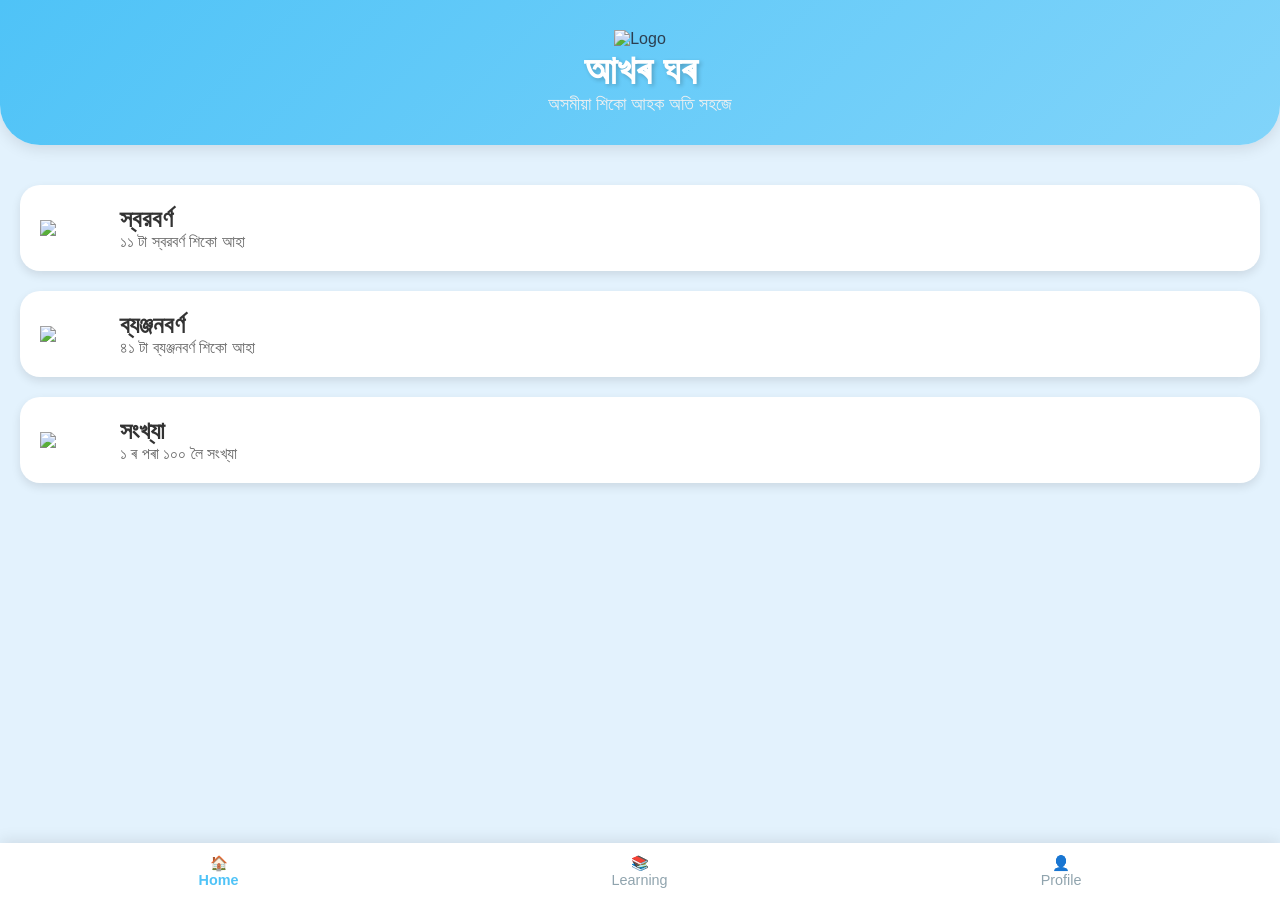
==== index.html @ bf0b0a87 "Add initial HTML structure for Assamese Learning site" ====
<!DOCTYPE html>
<html lang="as">
<head>
    <meta charset="UTF-8">
    <meta name="viewport" content="width=device-width, initial-scale=1.0">
    <title>আখৰ ঘৰ - Assamese Learning</title>
    <link rel="stylesheet" href="css/style.css">
</head>
<body>

<header>
    <img src="assets/logo/akhor-ghor-logo.png" style="width: 80px;" alt="Logo">
    <h1>আখৰ ঘৰ</h1>
    <p>অসমীয়া শিকো আহক অতি সহজে</p>
</header>

<div class="menu-container" style="padding: 20px;">
    <a href="swara.html" class="menu-card" style="text-decoration: none; display: block; background: white; margin-bottom: 20px; border-radius: 20px; padding: 20px; display: flex; align-items: center; gap: 20px; box-shadow: 0 4px 10px rgba(0,0,0,0.1);">
        <img src="assets/categories/swara.png" style="width: 60px;">
        <div>
            <h2 style="color: #333;">স্বরবৰ্ণ</h2>
            <p style="color: #666;">১১ টা স্বরবৰ্ণ শিকো আহা</p>
        </div>
    </a>

    <a href="vyanjan.html" class="menu-card" style="text-decoration: none; display: block; background: white; margin-bottom: 20px; border-radius: 20px; padding: 20px; display: flex; align-items: center; gap: 20px; box-shadow: 0 4px 10px rgba(0,0,0,0.1);">
        <img src="assets/categories/vyanjan.png" style="width: 60px;">
        <div>
            <h2 style="color: #333;">ব্যঞ্জনবৰ্ণ</h2>
            <p style="color: #666;">৪১ টা ব্যঞ্জনবৰ্ণ শিকো আহা</p>
        </div>
    </a>

    <a href="numbers.html" class="menu-card" style="text-decoration: none; display: block; background: white; margin-bottom: 20px; border-radius: 20px; padding: 20px; display: flex; align-items: center; gap: 20px; box-shadow: 0 4px 10px rgba(0,0,0,0.1);">
        <img src="assets/categories/numbers.png" style="width: 60px;">
        <div>
            <h2 style="color: #333;">সংখ্যা</h2>
            <p style="color: #666;">১ ৰ পৰা ১০০ লৈ সংখ্যা</p>
        </div>
    </a>
</div>

<nav class="bottom-nav">
    <a href="index.html" class="nav-item active">🏠 <span>Home</span></a>
    <a href="learning.html" class="nav-item">📚 <span>Learning</span></a>
    <a href="profile.html" class="nav-item">👤 <span>Profile</span></a>
</nav>

</body>
</html>
---- css/style.css ----
:root {
    --primary: #4fc3f7;
    --secondary: #ffb74d;
    --bg-color: #e3f2fd;
    --card-bg: #ffffff;
    --text-color: #2c3e50;
    --success: #81c784;
}

* {
    margin: 0;
    padding: 0;
    box-sizing: border-box;
    font-family: 'Hind Siliguri', sans-serif; /* Assamese friendly font */
}

body {
    background-color: var(--bg-color);
    color: var(--text-color);
    overflow-x: hidden;
    padding-bottom: 80px;
}

/* Header Style */
header {
    background: linear-gradient(135deg, var(--primary), #81d4fa);
    padding: 30px 20px;
    text-align: center;
    border-bottom-left-radius: 40px;
    border-bottom-right-radius: 40px;
    box-shadow: 0 4px 15px rgba(0,0,0,0.1);
    margin-bottom: 20px;
}

header h1 {
    color: white;
    font-size: 2.5rem;
    text-shadow: 2px 2px 4px rgba(0,0,0,0.2);
}

header p {
    color: #f0f0f0;
    font-size: 1.1rem;
}

/* Grid Layout for Dashboards */
.grid-container {
    display: grid;
    grid-template-columns: repeat(auto-fill, minmax(80px, 1fr));
    gap: 15px;
    padding: 15px;
}

.card {
    background: var(--card-bg);
    border-radius: 15px;
    padding: 10px;
    text-align: center;
    box-shadow: 0 4px 8px rgba(0,0,0,0.05);
    transition: transform 0.2s;
}

.card:active {
    transform: scale(0.9);
}

.card img {
    width: 100%;
    height: auto;
    border-radius: 10px;
}

/* Bottom Navigation */
.bottom-nav {
    position: fixed;
    bottom: 0;
    width: 100%;
    background: white;
    display: flex;
    justify-content: space-around;
    padding: 12px;
    box-shadow: 0 -2px 15px rgba(0,0,0,0.1);
    z-index: 1000;
}

.nav-item {
    text-decoration: none;
    color: #90a4ae;
    font-size: 0.9rem;
    display: flex;
    flex-direction: column;
    align-items: center;
}

.nav-item.active {
    color: var(--primary);
    font-weight: bold;
}

/* Common Button */
.btn-main {
    background: var(--secondary);
    color: white;
    border: none;
    padding: 15px 40px;
    border-radius: 30px;
    font-size: 1.2rem;
    cursor: pointer;
    box-shadow: 0 4px 10px rgba(0,0,0,0.2);
    display: block;
    margin: 20px auto;
}
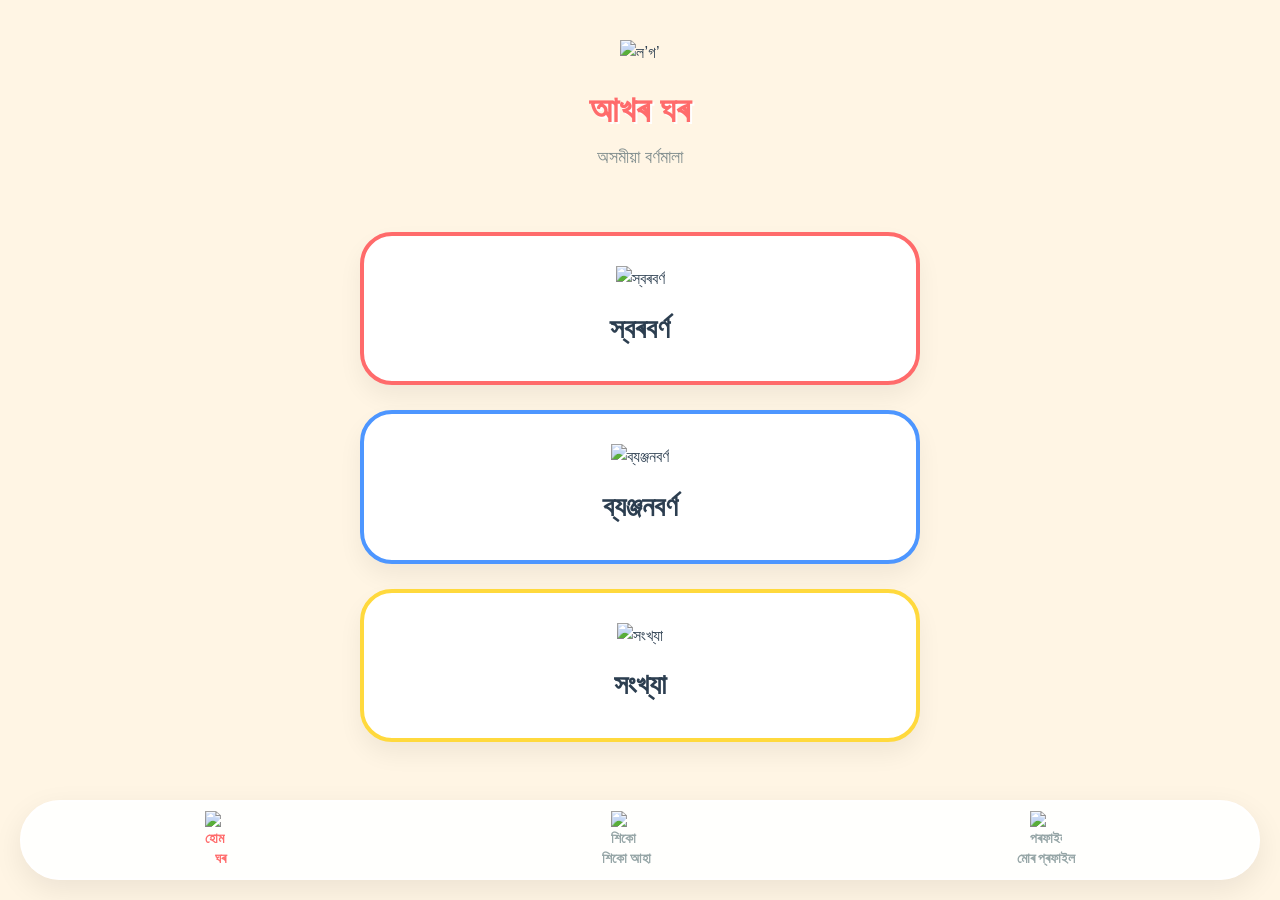
==== commit e7b2c4ed: "Update index.html" ====
--- a/index.html
+++ b/index.html
@@ -1,50 +1,54 @@
 <!DOCTYPE html>
 <html lang="as">
 <head>
-    <meta charset="UTF-8">
-    <meta name="viewport" content="width=device-width, initial-scale=1.0">
-    <title>আখৰ ঘৰ - Assamese Learning</title>
-    <link rel="stylesheet" href="css/style.css">
+  <meta charset="UTF-8">
+  <meta name="viewport" content="width=device-width, initial-scale=1.0">
+  <title>আখৰ ঘৰ</title>
+  <link rel="manifest" href="manifest.json">
+  <link rel="stylesheet" href="css/theme.css">
+  <link rel="stylesheet" href="css/style.css">
+  <meta name="theme-color" content="#FF6B6B">
 </head>
 <body>
 
-<header>
-    <img src="assets/logo/akhor-ghor-logo.png" style="width: 80px;" alt="Logo">
+  <header class="hero">
+    <img src="assets/logo/akhor-ghor-logo.png" class="main-logo" alt="ল’গ’">
     <h1>আখৰ ঘৰ</h1>
-    <p>অসমীয়া শিকো আহক অতি সহজে</p>
-</header>
+    <p>অসমীয়া বৰ্ণমালা</p>
+  </header>
 
-<div class="menu-container" style="padding: 20px;">
-    <a href="swara.html" class="menu-card" style="text-decoration: none; display: block; background: white; margin-bottom: 20px; border-radius: 20px; padding: 20px; display: flex; align-items: center; gap: 20px; box-shadow: 0 4px 10px rgba(0,0,0,0.1);">
-        <img src="assets/categories/swara.png" style="width: 60px;">
-        <div>
-            <h2 style="color: #333;">স্বরবৰ্ণ</h2>
-            <p style="color: #666;">১১ টা স্বরবৰ্ণ শিকো আহা</p>
-        </div>
+  <section class="categories">
+    <a href="swara.html" class="category-card interactive-tap">
+      <img src="assets/categories/swara.png" alt="স্বৰবৰ্ণ">
+      <h2>স্বৰবৰ্ণ</h2>
     </a>
 
-    <a href="vyanjan.html" class="menu-card" style="text-decoration: none; display: block; background: white; margin-bottom: 20px; border-radius: 20px; padding: 20px; display: flex; align-items: center; gap: 20px; box-shadow: 0 4px 10px rgba(0,0,0,0.1);">
-        <img src="assets/categories/vyanjan.png" style="width: 60px;">
-        <div>
-            <h2 style="color: #333;">ব্যঞ্জনবৰ্ণ</h2>
-            <p style="color: #666;">৪১ টা ব্যঞ্জনবৰ্ণ শিকো আহা</p>
-        </div>
+    <a href="vyanjan.html" class="category-card interactive-tap">
+      <img src="assets/categories/vyanjan.png" alt="ব্যঞ্জনবৰ্ণ">
+      <h2>ব্যঞ্জনবৰ্ণ</h2>
     </a>
 
-    <a href="numbers.html" class="menu-card" style="text-decoration: none; display: block; background: white; margin-bottom: 20px; border-radius: 20px; padding: 20px; display: flex; align-items: center; gap: 20px; box-shadow: 0 4px 10px rgba(0,0,0,0.1);">
-        <img src="assets/categories/numbers.png" style="width: 60px;">
-        <div>
-            <h2 style="color: #333;">সংখ্যা</h2>
-            <p style="color: #666;">১ ৰ পৰা ১০০ লৈ সংখ্যা</p>
-        </div>
+    <a href="numbers.html" class="category-card interactive-tap">
+      <img src="assets/categories/numbers.png" alt="সংখ্যা">
+      <h2>সংখ্যা</h2>
     </a>
-</div>
+  </section>
 
-<nav class="bottom-nav">
-    <a href="index.html" class="nav-item active">🏠 <span>Home</span></a>
-    <a href="learning.html" class="nav-item">📚 <span>Learning</span></a>
-    <a href="profile.html" class="nav-item">👤 <span>Profile</span></a>
-</nav>
+  <nav class="bottom-nav">
+    <a href="index.html" class="nav-item active interactive-tap">
+      <img src="assets/svg/home.svg" alt="হোম">
+      <span>ঘৰ</span>
+    </a>
+    <a href="learning.html" class="nav-item interactive-tap">
+      <img src="assets/svg/learn.svg" alt="শিকো">
+      <span>শিকো আহা</span>
+    </a>
+    <a href="profile.html" class="nav-item interactive-tap">
+      <img src="assets/svg/profile.svg" alt="প্ৰফাইল">
+      <span>মোৰ প্ৰফাইল</span>
+    </a>
+  </nav>
 
+  <script src="js/navigation.js"></script>
 </body>
 </html>
--- a/css/theme.css
+++ b/css/theme.css
@@ -0,0 +1,42 @@
+:root {
+  --primary: #FF6B6B;
+  --secondary: #4D96FF;
+  --success: #6BCB77;
+  --warning: #FFD93D;
+  --background: #FFF5E4;
+  --card-bg: #FFFFFF;
+  --text-main: #2C3E50;
+  --shadow: 0 12px 24px rgba(0, 0, 0, 0.06);
+  --radius-large: 32px;
+  --radius-medium: 20px;
+  --font-kids: 'Comic Sans MS', 'Handlee', sans-serif;
+}
+
+/* কোমল পপ-আপ আৰু টেপ এনিমেচন */
+@keyframes bubblePop {
+  0% { transform: scale(1); }
+  50% { transform: scale(0.92); }
+  100% { transform: scale(1); }
+}
+
+@keyframes bounceSoft {
+  0%, 100% { transform: translateY(0); }
+  50% { transform: translateY(-8px); }
+}
+
+@keyframes floatCloud {
+  0% { transform: translateX(-10%); }
+  50% { transform: translateX(10%); }
+  100% { transform: translateX(-10%); }
+}
+
+/* গ্ল’বেল সক্ৰিয় টেপ ইফেক্ট */
+.interactive-tap {
+  transition: transform 0.2s cubic-bezier(0.175, 0.885, 0.32, 1.275), box-shadow 0.2s ease;
+  cursor: pointer;
+}
+
+.interactive-tap:active {
+  transform: scale(0.90) !important;
+  box-shadow: 0 4px 8px rgba(0,0,0,0.1);
+}
--- a/css/style.css
+++ b/css/style.css
@@ -1,112 +1,114 @@
-:root {
-    --primary: #4fc3f7;
-    --secondary: #ffb74d;
-    --bg-color: #e3f2fd;
-    --card-bg: #ffffff;
-    --text-color: #2c3e50;
-    --success: #81c784;
-}
-
 * {
-    margin: 0;
-    padding: 0;
-    box-sizing: border-box;
-    font-family: 'Hind Siliguri', sans-serif; /* Assamese friendly font */
+  margin: 0;
+  padding: 0;
+  box-sizing: border-box;
+  font-family: var(--font-kids), sans-serif;
+  -webkit-tap-highlight-color: transparent;
 }
 
 body {
-    background-color: var(--bg-color);
-    color: var(--text-color);
-    overflow-x: hidden;
-    padding-bottom: 80px;
+  background: var(--background);
+  color: var(--text-main);
+  overflow-x: hidden;
+  padding-bottom: 110px;
+  line-height: 1.6;
 }
 
-/* Header Style */
-header {
-    background: linear-gradient(135deg, var(--primary), #81d4fa);
-    padding: 30px 20px;
-    text-align: center;
-    border-bottom-left-radius: 40px;
-    border-bottom-right-radius: 40px;
-    box-shadow: 0 4px 15px rgba(0,0,0,0.1);
-    margin-bottom: 20px;
+/* হিৰো আৰু নামাকৰণ */
+.hero {
+  text-align: center;
+  padding: 40px 20px;
+  position: relative;
 }
 
-header h1 {
-    color: white;
-    font-size: 2.5rem;
-    text-shadow: 2px 2px 4px rgba(0,0,0,0.2);
+.main-logo {
+  width: 160px;
+  height: auto;
+  animation: bounceSoft 4s ease-in-out infinite;
 }
 
-header p {
-    color: #f0f0f0;
-    font-size: 1.1rem;
+.hero h1 {
+  font-size: 36px;
+  color: var(--primary);
+  margin-top: 15px;
+  text-shadow: 2px 2px 0px #fff;
 }
 
-/* Grid Layout for Dashboards */
-.grid-container {
-    display: grid;
-    grid-template-columns: repeat(auto-fill, minmax(80px, 1fr));
-    gap: 15px;
-    padding: 15px;
+.hero p {
+  font-size: 18px;
+  color: #7f8c8d;
+  margin-top: 5px;
 }
 
-.card {
-    background: var(--card-bg);
-    border-radius: 15px;
-    padding: 10px;
-    text-align: center;
-    box-shadow: 0 4px 8px rgba(0,0,0,0.05);
-    transition: transform 0.2s;
+/* শ্ৰেণীসমূহ (Categories) */
+.categories {
+  padding: 20px;
+  display: grid;
+  gap: 25px;
+  max-width: 600px;
+  margin: 0 auto;
 }
 
-.card:active {
-    transform: scale(0.9);
+.category-card {
+  background: var(--card-bg);
+  border-radius: var(--radius-large);
+  padding: 30px 20px;
+  text-align: center;
+  text-decoration: none;
+  color: var(--text-main);
+  box-shadow: var(--shadow);
+  border: 4px solid transparent;
 }
 
-.card img {
-    width: 100%;
-    height: auto;
-    border-radius: 10px;
+.category-card:nth-child(1) { border-color: var(--primary); }
+.category-card:nth-child(2) { border-color: var(--secondary); }
+.category-card:nth-child(3) { border-color: var(--warning); }
+
+.category-card img {
+  width: 140px;
+  height: 140px;
+  object-fit: contain;
+  margin-bottom: 15px;
 }
 
-/* Bottom Navigation */
+.category-card h2 {
+  font-size: 28px;
+}
+
+/* তলৰ নেভিগেচন বাৰ */
 .bottom-nav {
-    position: fixed;
-    bottom: 0;
-    width: 100%;
-    background: white;
-    display: flex;
-    justify-content: space-around;
-    padding: 12px;
-    box-shadow: 0 -2px 15px rgba(0,0,0,0.1);
-    z-index: 1000;
+  position: fixed;
+  bottom: 20px;
+  left: 20px;
+  right: 20px;
+  height: 80px;
+  background: rgba(255, 255, 255, 0.92);
+  backdrop-filter: blur(20px);
+  border-radius: 40px;
+  box-shadow: 0 10px 30px rgba(0,0,0,0.08);
+  display: flex;
+  justify-content: space-around;
+  align-items: center;
+  z-index: 999;
+  border: 2px solid #fff;
 }
 
 .nav-item {
-    text-decoration: none;
-    color: #90a4ae;
-    font-size: 0.9rem;
-    display: flex;
-    flex-direction: column;
-    align-items: center;
+  text-decoration: none;
+  color: #95a5a6;
+  display: flex;
+  flex-direction: column;
+  align-items: center;
+  font-size: 14px;
+  font-weight: bold;
+}
+
+.nav-item img {
+  width: 32px;
+  height: 32px;
+  margin-bottom: 4px;
 }
 
 .nav-item.active {
-    color: var(--primary);
-    font-weight: bold;
+  color: var(--primary);
 }
-
-/* Common Button */
-.btn-main {
-    background: var(--secondary);
-    color: white;
-    border: none;
-    padding: 15px 40px;
-    border-radius: 30px;
-    font-size: 1.2rem;
-    cursor: pointer;
-    box-shadow: 0 4px 10px rgba(0,0,0,0.2);
-    display: block;
-    margin: 20px auto;
-}
